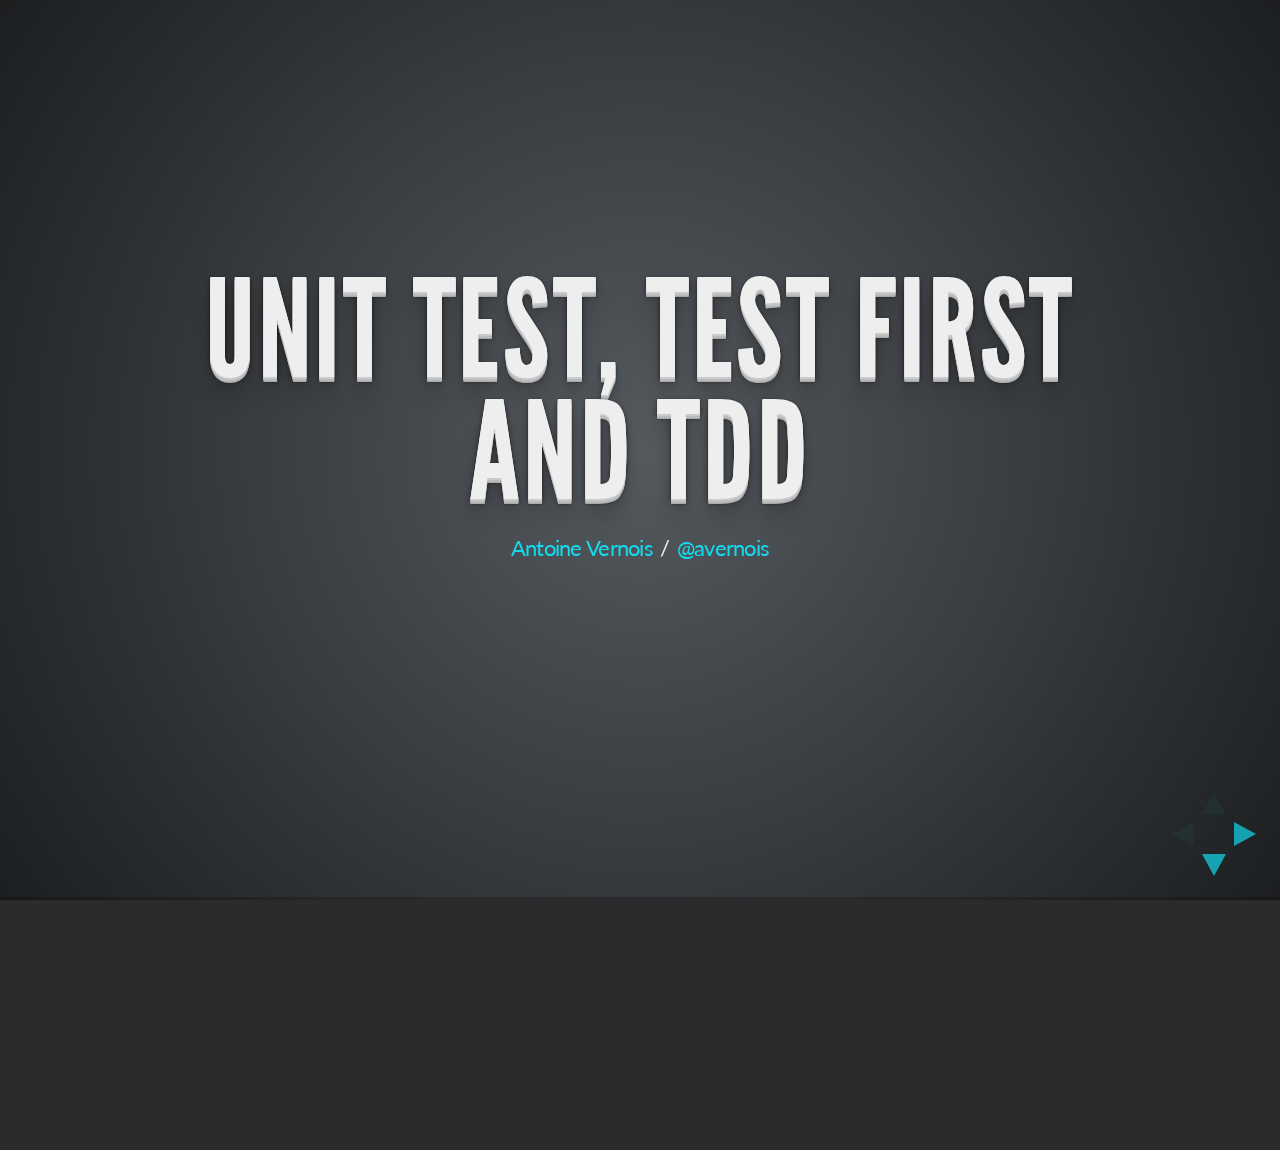
==== index.html @ 209c7b1b "ITAKE version in english" ====
<!doctype html>
<html lang="en">

	<head>
		<meta charset="utf-8">

		<title>Unit Test, Test First and TDD</title>

		<meta name="description" content="A framework for easily creating beautiful presentations using HTML">
		<meta name="author" content="Antoine Vernois">

		<meta name="apple-mobile-web-app-capable" content="yes" />
		<meta name="apple-mobile-web-app-status-bar-style" content="black-translucent" />

		<meta name="viewport" content="width=device-width, initial-scale=1.0, maximum-scale=1.0, user-scalable=no">

		<link rel="stylesheet" href="css/reveal.min.css">
		<link rel="stylesheet" href="css/theme/default.css" id="theme">

		<!-- For syntax highlighting -->
		<link rel="stylesheet" href="lib/css/zenburn.css">

		<!-- If the query includes 'print-pdf', use the PDF print sheet -->
		<script>
			document.write( '<link rel="stylesheet" href="css/print/' + ( window.location.search.match( /print-pdf/gi ) ? 'pdf' : 'paper' ) + '.css" type="text/css" media="print">' );
		</script>

		<!--[if lt IE 9]>
		<script src="lib/js/html5shiv.js"></script>
		<![endif]-->
	</head>

	<body>

		<div class="reveal">

			<div class="slides">
				<section>
					<section>
						<h1>Unit test, Test First and TDD</h1>
					
						<p>
							<small><a href="http://blog.crafting-labs.fr">Antoine Vernois</a> / <a href="http://twitter.com/avernois">@avernois</a></small>
						</p>
					</section>

					<section>
						<h2>Who am I ?</h2>
					</section>

					<section>
						<h2>Disclaimer</h2>

						<ul>
							<li>this is an introduction to unit testing</li>
							<li>i won't talk about :</li>
							<ul>
								<li>mocking</li>
								<li>london style vs. chicago</li>
								<li>integration test</li>
							</ul>
							<li class="fragment">and yes, i will do some over exaggeration :)</li>
						</ul>

					</section>
				</section>

				<section>
					<section>
						<h2>Definition</h2>

						<dl>
							<dt>Unit test</dt>
							<dd><p>a test that verify the smallest piece of an application.</p></dd>
						</dl>
					</section>
					
					<section>
						<h2>Quality of a unit test</h2>
						<ul>
							<li><span class="fragment highlight-green">F</span>ast</li>
							<li><span class="fragment highlight-green">I</span>solated</li>
							<li><span class="fragment highlight-green">R</span>epeatable</li>
							<li><span class="fragment highlight-green">S</span>elf-validating</li>
							<li><span class="fragment highlight-green">T</span>imely</li>						
						</ul>
					</section>

					<section>
						<h2>Why ?</h2>
						<ul>
							<li>because it's cool !</li>
							<li>confidence in your code</li>
							<li>tests tell what your code do</li>
							<li>testable and tested code often lead to better design</li>
							<li>the sooner you find problem, the cheaper you'll solve them</li>
						</ul>
					</section>
				</section>

				<section>
					<section>
						<h2>Test after</h2>
					</section>

					<section>
						<h1>bowling time !</h1>
					</section>
				
					<section>
						<h2>Common problems</h2>
						<blockquote>Why bother with tests, it just works !</blockquote>
						<blockquote class="fragment">Tests are for people who don’t know how to code !</blockquote>
						<div class="fragment">
							<img src="images/test.gif"><small>
							<p>
							<a href="http://thecodinglove.com/post/43737038742/when-an-intern-tells-me-tests-are-for-people-who-dont">thecodinglove.com</a></small>
							</p>
						</div>
						<blockquote class="fragment">I'm in hurry, I have lot of functionnal to do. I'll write the test later.</blockquote>
					</section>
				
					<section>
						<h2>(Bigger ?) problems</h2>
						<ul>
							<li>we could have write untestable code</li>
							<li class="fragment">we have never seen our tests fail !</li>
							<li class="fragment">often, we build test by reverse engeeniring the code</li>
						</ul>
					</section>
				</section>

				<section>
					<section>
						<h2>Test First</h2>
						<ol>
							<li>Think what I want to do.</li>
							<li>Write tests according it.</li>
							<li>Write code that make all the tests pass.</li>
						</ol>
						<br>
						<h3 class="fragment">Enjoy.</h3>
					</section>

					<section>
						<h1>bowling time !</h1>
					</section>

					<section>
						<h1>confession time</h1>
					</section>
				</section>



				<section>
					<section>
						<h2>Test Driven Developpement</h2>
						<ol>
							<li>Write exactly one failing test</li>
							<li>Make it pass</li>
							<li>Make it clean</li>
						</ol>

						<h3 class="fragment">Repeat</h3>
					</section>
					<section>
						<h2>Test Driven Developpement</h2>
						<ol>
							<li class="fragment highlight-red">Red</li>
							<li class="fragment highlight-green">Green</li>
							<li class="fragment highlight-green">Refactor</li>
						</ol>

						<h3 class="fragment">That's all !</h3>
					</section>
				
					<section>
						<h2>Test Driven Developpement</h2>
						<h3 class="fragment"> git variant</h3>
						<ol>
							<li class="fragment highlight-red">Red</li>
							<li class="fragment highlight-green">Green</li>
							<li class="fragment">git commit</li>
							<li class="fragment highlight-green">Refactor</li>
							<li class="fragment">git commit</li>
						</ol>
					</section>
		         	<section>
						<h1>bowling time !</h1>
					</section>
				</section>
				<section>
					<h1>Thank You !</h1>
				</section>

			</div>

		</div>

		<script src="lib/js/head.min.js"></script>
		<script src="js/reveal.min.js"></script>

		<script>

			// Full list of configuration options available here:
			// https://github.com/hakimel/reveal.js#configuration
			Reveal.initialize({
				controls: true,
				progress: true,
				history: true,
				center: true,

				theme: Reveal.getQueryHash().theme || 'default', // available themes are in /css/theme
				transition: Reveal.getQueryHash().transition || 'default', // default/cube/page/concave/zoom/linear/fade/none

				// Optional libraries used to extend on reveal.js
				dependencies: [
					{ src: 'lib/js/classList.js', condition: function() { return !document.body.classList; } },
					{ src: 'plugin/markdown/marked.js', condition: function() { return !!document.querySelector( '[data-markdown]' ); } },
					{ src: 'plugin/markdown/markdown.js', condition: function() { return !!document.querySelector( '[data-markdown]' ); } },
					{ src: 'plugin/highlight/highlight.js', async: true, callback: function() { hljs.initHighlightingOnLoad(); } },
					{ src: 'plugin/zoom-js/zoom.js', async: true, condition: function() { return !!document.body.classList; } },
					{ src: 'plugin/notes/notes.js', async: true, condition: function() { return !!document.body.classList; } }
					// { src: 'plugin/search/search.js', async: true, condition: function() { return !!document.body.classList; } }
					// { src: 'plugin/remotes/remotes.js', async: true, condition: function() { return !!document.body.classList; } }
				]
			});

		</script>

	</body>
</html>
---- css/theme/default.css ----
@import url(https://fonts.googleapis.com/css?family=Lato:400,700,400italic,700italic);
/**
 * Default theme for reveal.js.
 *
 * Copyright (C) 2011-2012 Hakim El Hattab, http://hakim.se
 */
@font-face {
  font-family: 'League Gothic';
  src: url("../../lib/font/league_gothic-webfont.eot");
  src: url("../../lib/font/league_gothic-webfont.eot?#iefix") format("embedded-opentype"), url("../../lib/font/league_gothic-webfont.woff") format("woff"), url("../../lib/font/league_gothic-webfont.ttf") format("truetype"), url("../../lib/font/league_gothic-webfont.svg#LeagueGothicRegular") format("svg");
  font-weight: normal;
  font-style: normal; }

/*********************************************
 * GLOBAL STYLES
 *********************************************/
body {
  background: #1c1e20;
  background: -moz-radial-gradient(center, circle cover, #555a5f 0%, #1c1e20 100%);
  background: -webkit-gradient(radial, center center, 0px, center center, 100%, color-stop(0%, #555a5f), color-stop(100%, #1c1e20));
  background: -webkit-radial-gradient(center, circle cover, #555a5f 0%, #1c1e20 100%);
  background: -o-radial-gradient(center, circle cover, #555a5f 0%, #1c1e20 100%);
  background: -ms-radial-gradient(center, circle cover, #555a5f 0%, #1c1e20 100%);
  background: radial-gradient(center, circle cover, #555a5f 0%, #1c1e20 100%);
  background-color: #2b2b2b; }

.reveal {
  font-family: "Lato", sans-serif;
  font-size: 36px;
  font-weight: 200;
  letter-spacing: -0.02em;
  color: #eeeeee; }

::selection {
  color: white;
  background: #ff5e99;
  text-shadow: none; }

/*********************************************
 * HEADERS
 *********************************************/
.reveal h1,
.reveal h2,
.reveal h3,
.reveal h4,
.reveal h5,
.reveal h6 {
  margin: 0 0 20px 0;
  color: #eeeeee;
  font-family: "League Gothic", Impact, sans-serif;
  line-height: 0.9em;
  letter-spacing: 0.02em;
  text-transform: uppercase;
  text-shadow: 0px 0px 6px rgba(0, 0, 0, 0.2); }

.reveal h1 {
  text-shadow: 0 1px 0 #cccccc, 0 2px 0 #c9c9c9, 0 3px 0 #bbbbbb, 0 4px 0 #b9b9b9, 0 5px 0 #aaaaaa, 0 6px 1px rgba(0, 0, 0, 0.1), 0 0 5px rgba(0, 0, 0, 0.1), 0 1px 3px rgba(0, 0, 0, 0.3), 0 3px 5px rgba(0, 0, 0, 0.2), 0 5px 10px rgba(0, 0, 0, 0.25), 0 20px 20px rgba(0, 0, 0, 0.15); }

/*********************************************
 * LINKS
 *********************************************/
.reveal a:not(.image) {
  color: #13daec;
  text-decoration: none;
  -webkit-transition: color .15s ease;
  -moz-transition: color .15s ease;
  -ms-transition: color .15s ease;
  -o-transition: color .15s ease;
  transition: color .15s ease; }

.reveal a:not(.image):hover {
  color: #71e9f4;
  text-shadow: none;
  border: none; }

.reveal .roll span:after {
  color: #fff;
  background: #0d99a5; }

/*********************************************
 * IMAGES
 *********************************************/
.reveal section img {
  margin: 15px 0px;
  background: rgba(255, 255, 255, 0.12);
  border: 4px solid #eeeeee;
  box-shadow: 0 0 10px rgba(0, 0, 0, 0.15);
  -webkit-transition: all .2s linear;
  -moz-transition: all .2s linear;
  -ms-transition: all .2s linear;
  -o-transition: all .2s linear;
  transition: all .2s linear; }

.reveal a:hover img {
  background: rgba(255, 255, 255, 0.2);
  border-color: #13daec;
  box-shadow: 0 0 20px rgba(0, 0, 0, 0.55); }

/*********************************************
 * NAVIGATION CONTROLS
 *********************************************/
.reveal .controls div.navigate-left,
.reveal .controls div.navigate-left.enabled {
  border-right-color: #13daec; }

.reveal .controls div.navigate-right,
.reveal .controls div.navigate-right.enabled {
  border-left-color: #13daec; }

.reveal .controls div.navigate-up,
.reveal .controls div.navigate-up.enabled {
  border-bottom-color: #13daec; }

.reveal .controls div.navigate-down,
.reveal .controls div.navigate-down.enabled {
  border-top-color: #13daec; }

.reveal .controls div.navigate-left.enabled:hover {
  border-right-color: #71e9f4; }

.reveal .controls div.navigate-right.enabled:hover {
  border-left-color: #71e9f4; }

.reveal .controls div.navigate-up.enabled:hover {
  border-bottom-color: #71e9f4; }

.reveal .controls div.navigate-down.enabled:hover {
  border-top-color: #71e9f4; }

/*********************************************
 * PROGRESS BAR
 *********************************************/
.reveal .progress {
  background: rgba(0, 0, 0, 0.2); }

.reveal .progress span {
  background: #13daec;
  -webkit-transition: width 800ms cubic-bezier(0.26, 0.86, 0.44, 0.985);
  -moz-transition: width 800ms cubic-bezier(0.26, 0.86, 0.44, 0.985);
  -ms-transition: width 800ms cubic-bezier(0.26, 0.86, 0.44, 0.985);
  -o-transition: width 800ms cubic-bezier(0.26, 0.86, 0.44, 0.985);
  transition: width 800ms cubic-bezier(0.26, 0.86, 0.44, 0.985); }
---- lib/css/zenburn.css ----
/*

Zenburn style from voldmar.ru (c) Vladimir Epifanov <voldmar@voldmar.ru>
based on dark.css by Ivan Sagalaev

*/

pre code {
  display: block; padding: 0.5em;
  background: #3F3F3F;
  color: #DCDCDC;
}

pre .keyword,
pre .tag,
pre .django .tag,
pre .django .keyword,
pre .css .class,
pre .css .id,
pre .lisp .title {
  color: #E3CEAB;
}

pre .django .template_tag,
pre .django .variable,
pre .django .filter .argument {
  color: #DCDCDC;
}

pre .number,
pre .date {
  color: #8CD0D3;
}

pre .dos .envvar,
pre .dos .stream,
pre .variable,
pre .apache .sqbracket {
  color: #EFDCBC;
}

pre .dos .flow,
pre .diff .change,
pre .python .exception,
pre .python .built_in,
pre .literal,
pre .tex .special {
  color: #EFEFAF;
}

pre .diff .chunk,
pre .ruby .subst {
  color: #8F8F8F;
}

pre .dos .keyword,
pre .python .decorator,
pre .class .title,
pre .haskell .label,
pre .function .title,
pre .ini .title,
pre .diff .header,
pre .ruby .class .parent,
pre .apache .tag,
pre .nginx .built_in,
pre .tex .command,
pre .input_number {
    color: #efef8f;
}

pre .dos .winutils,
pre .ruby .symbol,
pre .ruby .symbol .string,
pre .ruby .symbol .keyword,
pre .ruby .symbol .keymethods,
pre .ruby .string,
pre .ruby .instancevar {
  color: #DCA3A3;
}

pre .diff .deletion,
pre .string,
pre .tag .value,
pre .preprocessor,
pre .built_in,
pre .sql .aggregate,
pre .javadoc,
pre .smalltalk .class,
pre .smalltalk .localvars,
pre .smalltalk .array,
pre .css .rules .value,
pre .attr_selector,
pre .pseudo,
pre .apache .cbracket,
pre .tex .formula {
  color: #CC9393;
}

pre .shebang,
pre .diff .addition,
pre .comment,
pre .java .annotation,
pre .template_comment,
pre .pi,
pre .doctype {
  color: #7F9F7F;
}

pre .xml .css,
pre .xml .javascript,
pre .xml .vbscript,
pre .tex .formula {
  opacity: 0.5;
}
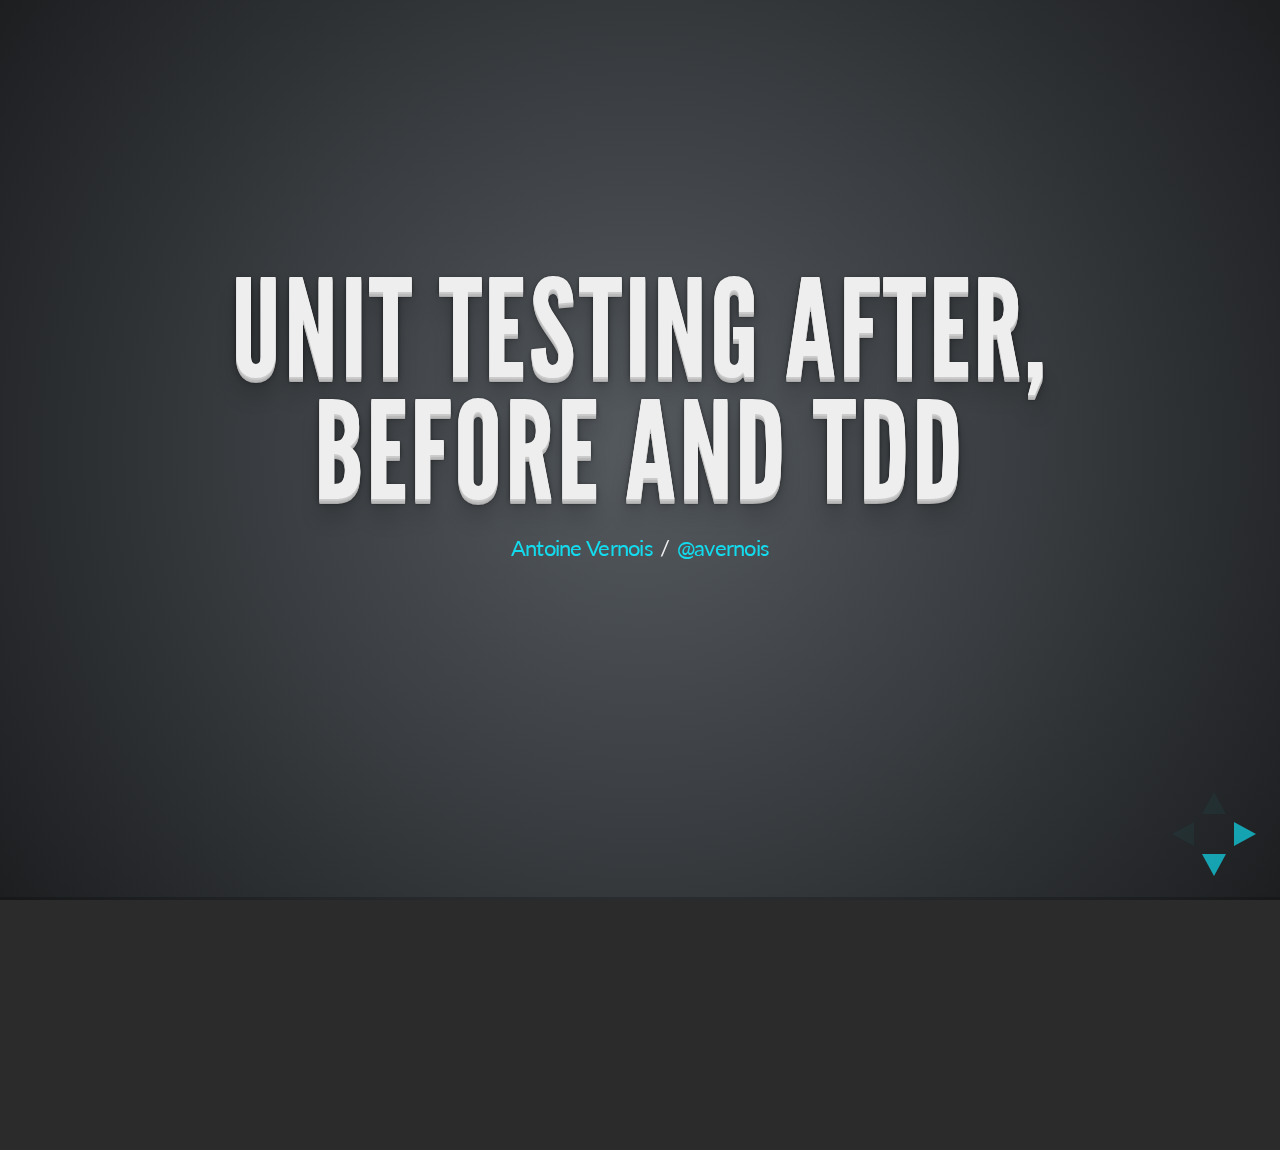
==== commit ff1ae2a1: "change name to Unit Testing After, Before and TDD" ====
--- a/index.html
+++ b/index.html
@@ -4,7 +4,7 @@
 	<head>
 		<meta charset="utf-8">
 
-		<title>Unit Test, Test First and TDD</title>
+		<title>Unit Test After, Before and TDD</title>
 
 		<meta name="description" content="A framework for easily creating beautiful presentations using HTML">
 		<meta name="author" content="Antoine Vernois">
@@ -37,7 +37,7 @@
 			<div class="slides">
 				<section>
 					<section>
-						<h1>Unit test, Test First and TDD</h1>
+						<h1>Unit Testing After, Before and TDD</h1>
 					
 						<p>
 							<small><a href="http://blog.crafting-labs.fr">Antoine Vernois</a> / <a href="http://twitter.com/avernois">@avernois</a></small>
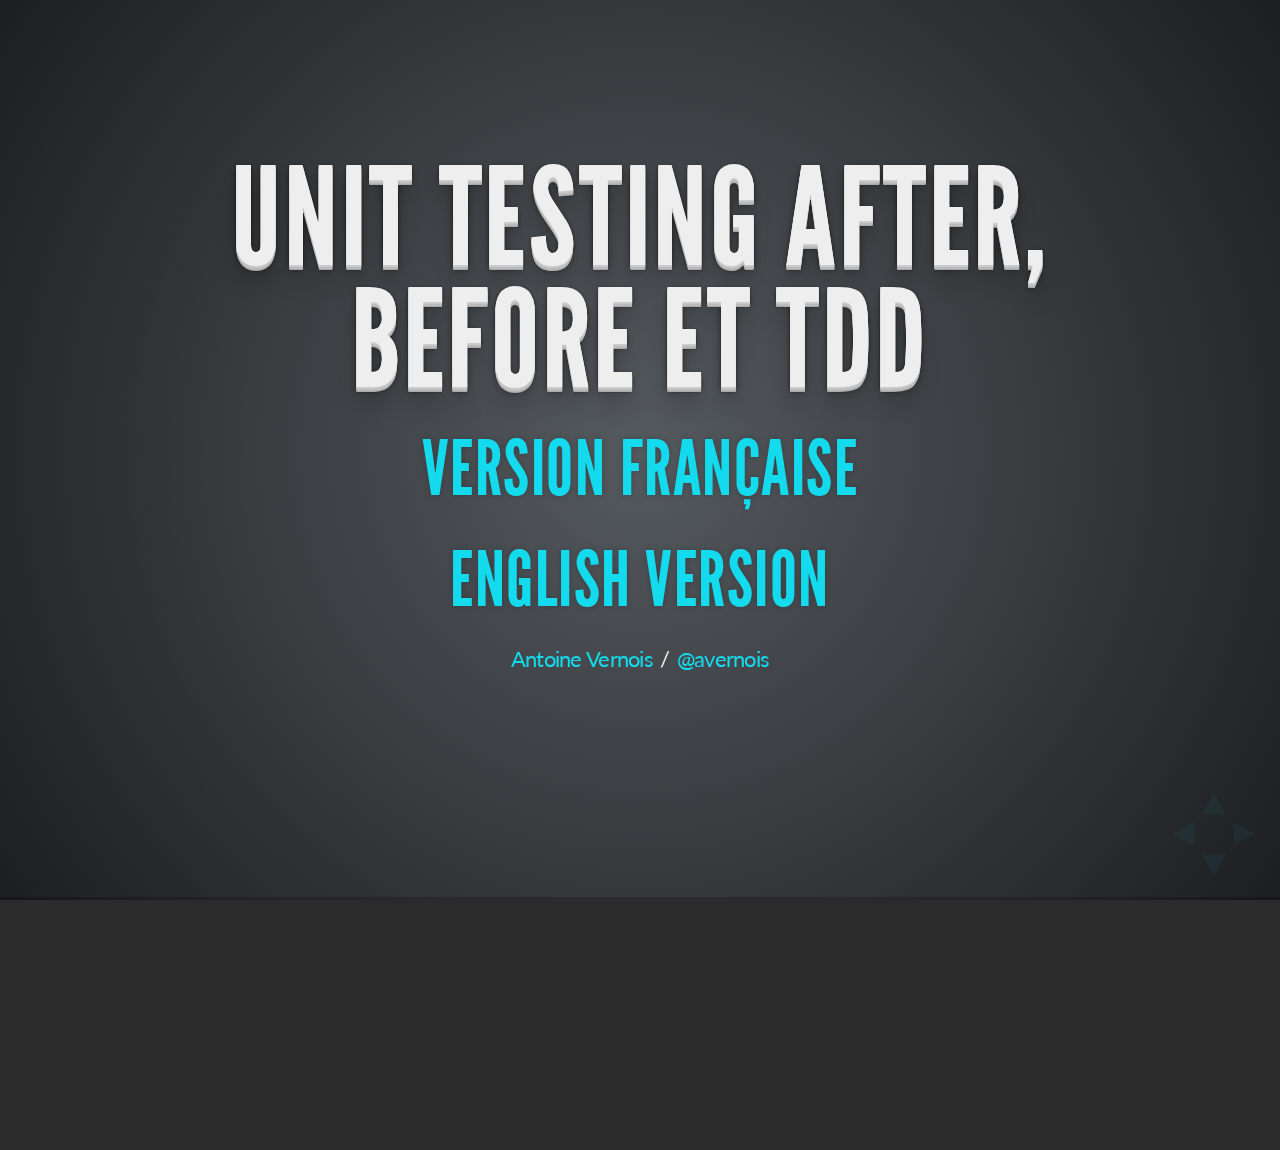
==== commit 6d39243f: "add index that points to english and french version" ====
--- a/index.html
+++ b/index.html
@@ -4,7 +4,7 @@
 	<head>
 		<meta charset="utf-8">
 
-		<title>Unit Test After, Before and TDD</title>
+		<title>Unit Testing After, Before et TDD</title>
 
 		<meta name="description" content="A framework for easily creating beautiful presentations using HTML">
 		<meta name="author" content="Antoine Vernois">
@@ -36,162 +36,14 @@
 
 			<div class="slides">
 				<section>
-					<section>
-						<h1>Unit Testing After, Before and TDD</h1>
-					
-						<p>
-							<small><a href="http://blog.crafting-labs.fr">Antoine Vernois</a> / <a href="http://twitter.com/avernois">@avernois</a></small>
-						</p>
-					</section>
-
-					<section>
-						<h2>Who am I ?</h2>
-					</section>
-
-					<section>
-						<h2>Disclaimer</h2>
-
-						<ul>
-							<li>this is an introduction to unit testing</li>
-							<li>i won't talk about :</li>
-							<ul>
-								<li>mocking</li>
-								<li>london style vs. chicago</li>
-								<li>integration test</li>
-							</ul>
-							<li class="fragment">and yes, i will do some over exaggeration :)</li>
-						</ul>
-
-					</section>
-				</section>
-
-				<section>
-					<section>
-						<h2>Definition</h2>
-
-						<dl>
-							<dt>Unit test</dt>
-							<dd><p>a test that verify the smallest piece of an application.</p></dd>
-						</dl>
-					</section>
-					
-					<section>
-						<h2>Quality of a unit test</h2>
-						<ul>
-							<li><span class="fragment highlight-green">F</span>ast</li>
-							<li><span class="fragment highlight-green">I</span>solated</li>
-							<li><span class="fragment highlight-green">R</span>epeatable</li>
-							<li><span class="fragment highlight-green">S</span>elf-validating</li>
-							<li><span class="fragment highlight-green">T</span>imely</li>						
-						</ul>
-					</section>
-
-					<section>
-						<h2>Why ?</h2>
-						<ul>
-							<li>because it's cool !</li>
-							<li>confidence in your code</li>
-							<li>tests tell what your code do</li>
-							<li>testable and tested code often lead to better design</li>
-							<li>the sooner you find problem, the cheaper you'll solve them</li>
-						</ul>
-					</section>
-				</section>
-
-				<section>
-					<section>
-						<h2>Test after</h2>
-					</section>
-
-					<section>
-						<h1>bowling time !</h1>
-					</section>
 				
-					<section>
-						<h2>Common problems</h2>
-						<blockquote>Why bother with tests, it just works !</blockquote>
-						<blockquote class="fragment">Tests are for people who don’t know how to code !</blockquote>
-						<div class="fragment">
-							<img src="images/test.gif"><small>
-							<p>
-							<a href="http://thecodinglove.com/post/43737038742/when-an-intern-tells-me-tests-are-for-people-who-dont">thecodinglove.com</a></small>
-							</p>
-						</div>
-						<blockquote class="fragment">I'm in hurry, I have lot of functionnal to do. I'll write the test later.</blockquote>
-					</section>
+					<h1>Unit testing After, Before et TDD</h1>
+					<h2><a href="index-fr.html">Version Française</a></h2>
+					<h2><a href="index-en.html">English version</a></h2>
+					<p>
+						<small><a href="https://blog.crafting-labs.fr">Antoine Vernois</a> / <a href="http://twitter.com/avernois">@avernois</a></small>
+					</p>
 				
-					<section>
-						<h2>(Bigger ?) problems</h2>
-						<ul>
-							<li>we could have write untestable code</li>
-							<li class="fragment">we have never seen our tests fail !</li>
-							<li class="fragment">often, we build test by reverse engeeniring the code</li>
-						</ul>
-					</section>
-				</section>
-
-				<section>
-					<section>
-						<h2>Test First</h2>
-						<ol>
-							<li>Think what I want to do.</li>
-							<li>Write tests according it.</li>
-							<li>Write code that make all the tests pass.</li>
-						</ol>
-						<br>
-						<h3 class="fragment">Enjoy.</h3>
-					</section>
-
-					<section>
-						<h1>bowling time !</h1>
-					</section>
-
-					<section>
-						<h1>confession time</h1>
-					</section>
-				</section>
-
-
-
-				<section>
-					<section>
-						<h2>Test Driven Developpement</h2>
-						<ol>
-							<li>Write exactly one failing test</li>
-							<li>Make it pass</li>
-							<li>Make it clean</li>
-						</ol>
-
-						<h3 class="fragment">Repeat</h3>
-					</section>
-					<section>
-						<h2>Test Driven Developpement</h2>
-						<ol>
-							<li class="fragment highlight-red">Red</li>
-							<li class="fragment highlight-green">Green</li>
-							<li class="fragment highlight-green">Refactor</li>
-						</ol>
-
-						<h3 class="fragment">That's all !</h3>
-					</section>
-				
-					<section>
-						<h2>Test Driven Developpement</h2>
-						<h3 class="fragment"> git variant</h3>
-						<ol>
-							<li class="fragment highlight-red">Red</li>
-							<li class="fragment highlight-green">Green</li>
-							<li class="fragment">git commit</li>
-							<li class="fragment highlight-green">Refactor</li>
-							<li class="fragment">git commit</li>
-						</ol>
-					</section>
-		         	<section>
-						<h1>bowling time !</h1>
-					</section>
-				</section>
-				<section>
-					<h1>Thank You !</h1>
 				</section>
 
 			</div>
